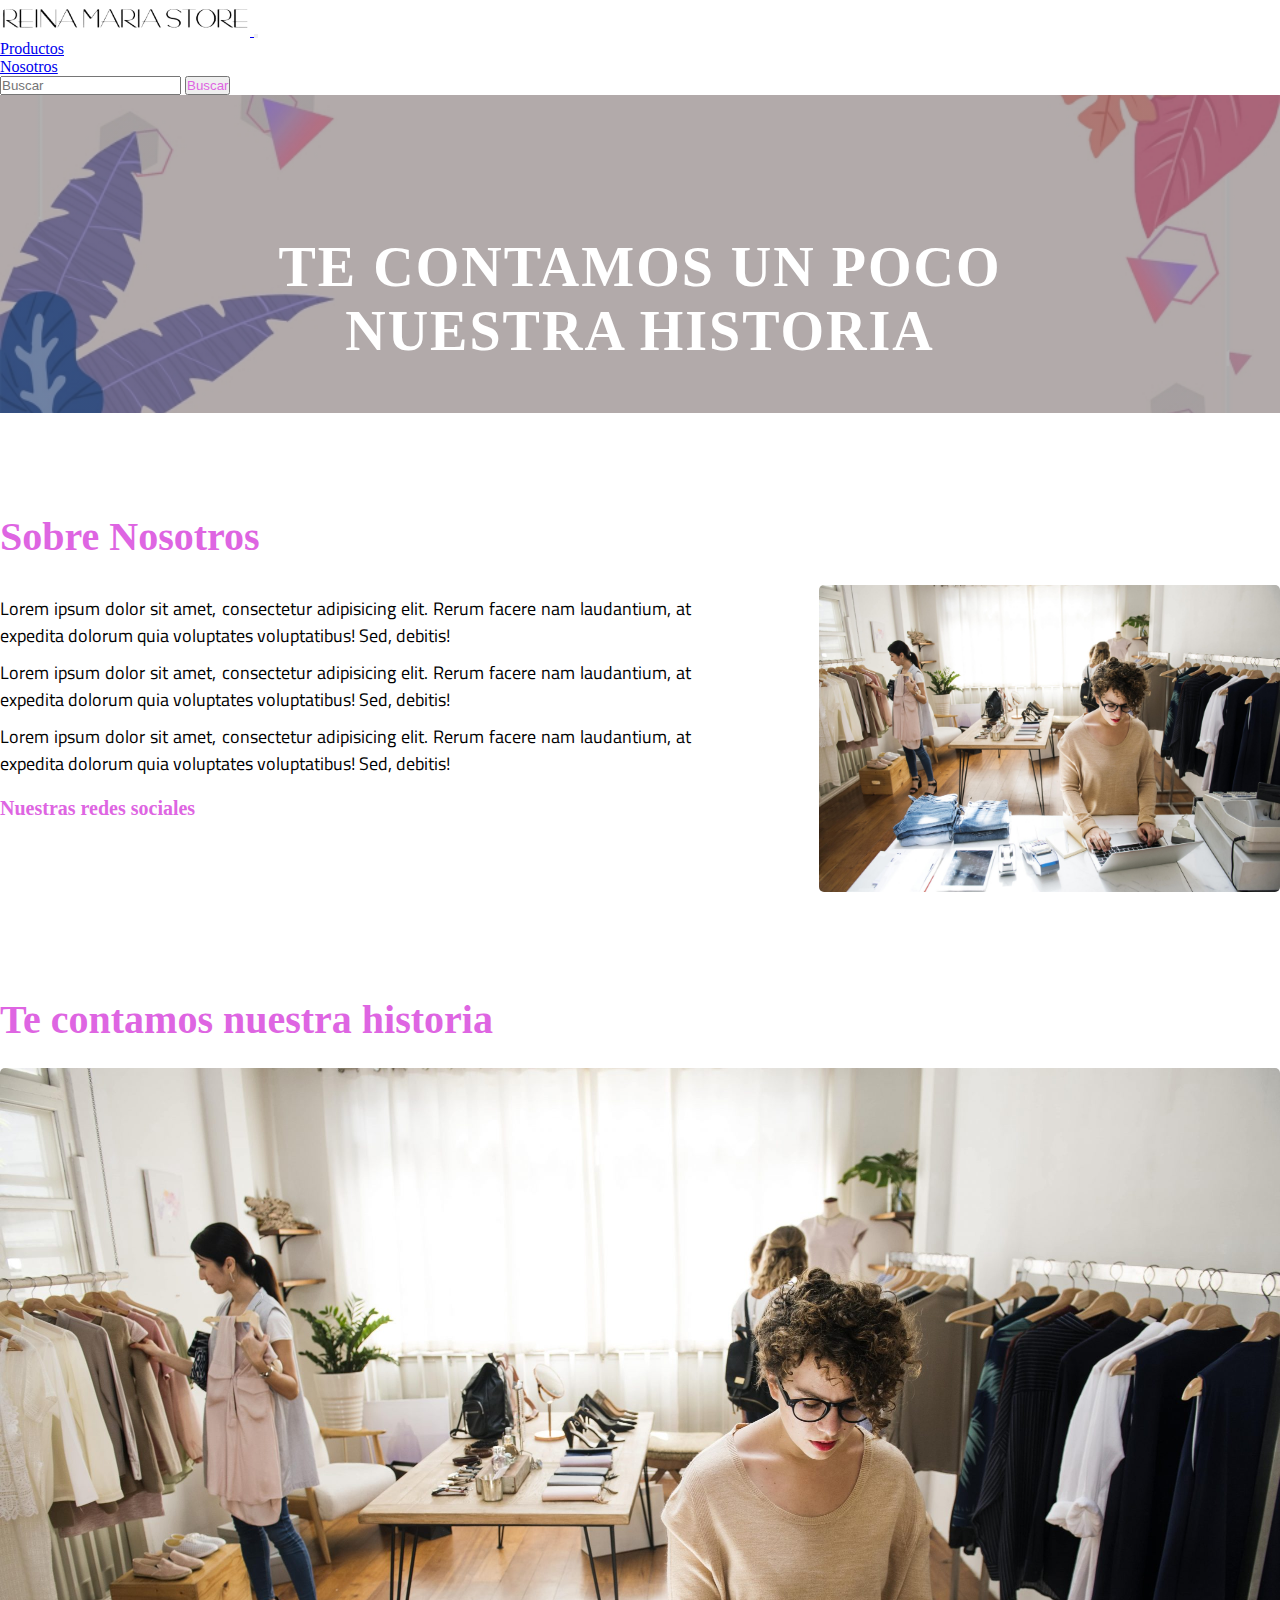
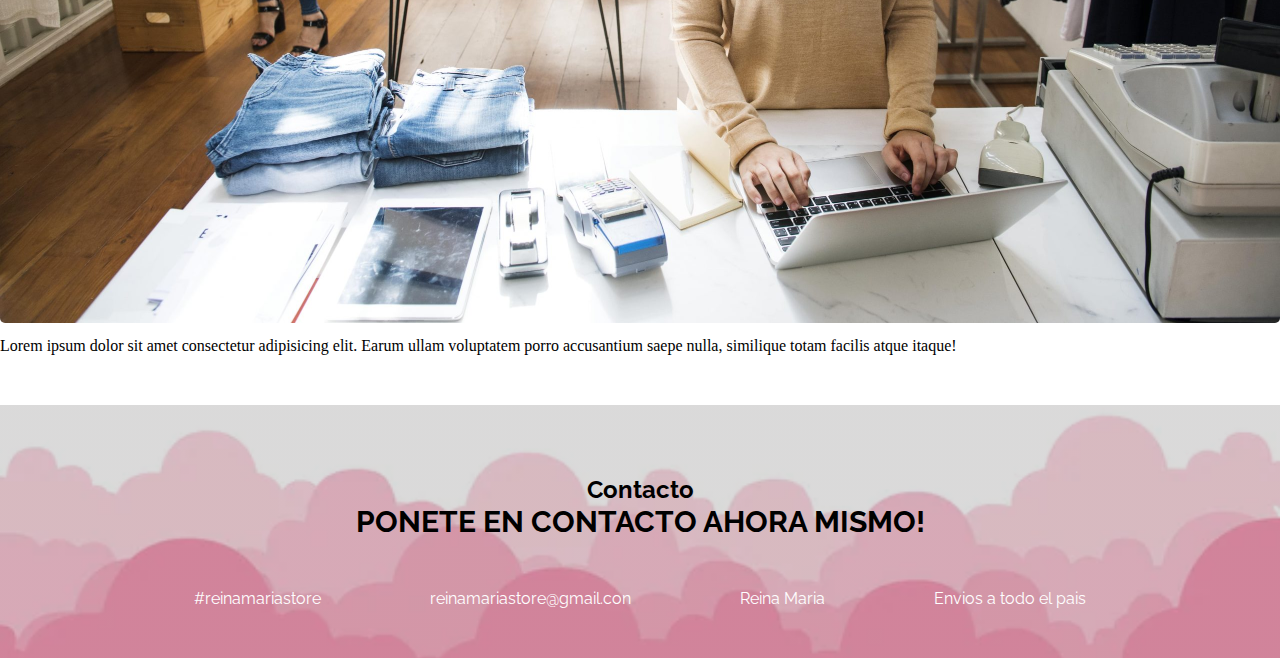
==== pages/nosotros.html @ 3cf56b79 "primer commit" ====
<!DOCTYPE html>
<html lang="es">
<head>
    <meta charset="UTF-8">
    <meta http-equiv="X-UA-Compatible" content="IE=edge">
    <meta name="viewport" content="width=device-width, initial-scale=1.0">
    <title>Nosotros</title>
    <link rel="stylesheet" href="../css/styles.css">
    <link href="https://fonts.googleapis.com/css2?family=Koulen&family=Roboto:ital@1&family=Zen+Loop&display=swap" rel="stylesheet">
    <!-- bootstrap -->
    <link href="https://cdn.jsdelivr.net/npm/bootstrap@5.2.0-beta1/dist/css/bootstrap.min.css" rel="stylesheet" integrity="sha384-0evHe/X+R7YkIZDRvuzKMRqM+OrBnVFBL6DOitfPri4tjfHxaWutUpFmBp4vmVor" crossorigin="anonymous">
    <!-- font-awesome -->
    <link rel="stylesheet" href="https://cdnjs.cloudflare.com/ajax/libs/font-awesome/6.2.1/css/all.min.css" integrity="sha512-MV7K8+y+gLIBoVD59lQIYicR65iaqukzvf/nwasF0nqhPay5w/9lJmVM2hMDcnK1OnMGCdVK+iQrJ7lzPJQd1w==" crossorigin="anonymous" referrerpolicy="no-referrer" />
</head>

<body>
        <!-- NAV BAR -->
            <section class="container">
            <div class="nav-bar" id="nav-bar">
                <div class="contenido-seccion">
                    <nav class="navbar navbar-expand-lg bg-light">
                        <div class="container-fluid">
                            <a class="navbar-brand" href="../index.html">
                                <img src="../img/logoReinaMaria.png" alt="logo" width="250px">
                            </a>
                            <button class="navbar-toggler" type="button" data-bs-toggle="collapse"
                                data-bs-target="#navbarSupportedContent" aria-controls="navbarSupportedContent"
                                aria-expanded="false" aria-label="Toggle navigation">
                                <span class="navbar-toggler-icon"></span>
                            </button>
                            <div class="collapse navbar-collapse" id="navbarSupportedContent">
                                <ul class="navbar-nav me-auto mb-2 mb-lg-0">
                                    <ul class="navbar-nav">
                                        <li class="nav-item">
                                          <a class="nav-link active" aria-current="page" href="../pages/productos.html">Productos</a>
                                        </li>
                                        <ul class="navbar-nav">
                                            <li class="nav-item">
                                              <a class="nav-link active" aria-current="page" href="../pages/nosotros.html">Nosotros</a>
                                            </li>
                                        </ul>
                                    </ul>
                                </ul>
                                <form class="d-flex" role="search">
                                    <input class="form-control me-2" type="buscar" placeholder="Buscar" aria-label="Buscar">
                                    <button class="btn" type="submit">Buscar</button>
                                </form>
                            </div>
                        </div>
                    </nav>
            </div>
            </section>
        <!-- Historia -->
            <section class="container">
                <div class="inicio" id="inicio">
                    <div class="heroText">
                        <h1>Te contamos un poco nuestra historia
                                <path fill-rule="evenodd"
                                    d="m8 2.42-.717-.737c-1.13-1.161-3.243-.777-4.01.72-.35.685-.451 1.707.236 3.062C4.16 6.753 5.52 8.32 8 10.042c2.479-1.723 3.839-3.29 4.491-4.577.687-1.355.587-2.377.236-3.061-.767-1.498-2.88-1.882-4.01-.721L8 2.42Zm-.49 8.5c-10.78-7.44-3-13.155.359-10.063.045.041.089.084.132.129.043-.045.087-.088.132-.129 3.36-3.092 11.137 2.624.357 10.063l.235.468a.25.25 0 1 1-.448.224l-.008-.017c.008.11.02.202.037.29.054.27.161.488.419 1.003.288.578.235 1.15.076 1.629-.157.469-.422.867-.588 1.115l-.004.007a.25.25 0 1 1-.416-.278c.168-.252.4-.6.533-1.003.133-.396.163-.824-.049-1.246l-.013-.028c-.24-.48-.38-.758-.448-1.102a3.177 3.177 0 0 1-.052-.45l-.04.08a.25.25 0 1 1-.447-.224l.235-.468ZM6.013 2.06c-.649-.18-1.483.083-1.85.798-.131.258-.245.689-.08 1.335.063.244.414.198.487-.043.21-.697.627-1.447 1.359-1.692.217-.073.304-.337.084-.398Z" />
                            </svg>
                        </h1>
                        <p></p>
                    </div>
                </div>
            </section>

        <!-- Sobre Nosotros -->
            <section class="container">
                <div class="contenedor-seccion">
                    <h3 class="section-titulo">
                        Sobre Nosotros
                    </h3>
                    <div class="nos">
                        <div class="nosotros-parrafo">
                            <div class="nos-texto">
                                <p class="parrafo">
                                    Lorem ipsum dolor sit amet, consectetur adipisicing elit. Rerum facere nam laudantium, at expedita dolorum quia voluptates voluptatibus! Sed, debitis!
                                </p>
                                <p class="parrafo">
                                    Lorem ipsum dolor sit amet, consectetur adipisicing elit. Rerum facere nam laudantium, at expedita dolorum quia voluptates voluptatibus! Sed, debitis!
                                </p>
                                <p class="parrafo">
                                    Lorem ipsum dolor sit amet, consectetur adipisicing elit. Rerum facere nam laudantium, at expedita dolorum quia voluptates voluptatibus! Sed, debitis!
                                </p>
                                </div>
                                <div class="redes-sociales">
                                    <h4 class="redes-sociales-titulo">Nuestras redes sociales</h4>
                                    <div class="redes-titulo">
                                        <div class="iconos">
                                            <a href="https://www.facebook.com/profile.php?id=100068826816760"><i class="fa-brands fa-instagram"></i></a>
                                            <a href="https://www.instagram.com/reinamariastore/"><i class="fa-brands fa-facebook"></i></a>
                                        </div>
                                    </div>
                                </div>
                            </div>
                            <div class="nos-img">
                                <img src="../img/img-sobrenosotros.jpg" alt="Nosotros" class="imagen">
                            </div>
                        </div>
                </div>
            </section>
    

        <!-- Sobre Nosotros 2 -->
        <section class="container contenedor-seccion2">
            <h3 class="section-titulo">Te contamos nuestra historia</h3>
            <div class="row">
                <div class="col-6">
                    <img src="../img/img-sobrenosotros.jpg" alt="sobre nosotros" class="img-top imagen" width="500px">
                </div>
                <div class="col-6">
                    <p class="parrafo">Lorem ipsum dolor sit amet consectetur adipisicing elit. Earum ullam voluptatem porro accusantium saepe nulla, similique totam facilis atque itaque!</p> 
                </div>
            </div>
        </section>


        <!-- Footer -->
            <footer class="container">
                <section class="contacto" id="contacto">
                    <div class="contenido-seccion">
                        <h2 class="titulo-seccion">Contacto</h2>
                        <h3>Ponete en contacto ahora mismo!</h3>
            
                        <div class="fila">
                            <div class="col">
                                <h2>
                                    <a href=""> <i class="fa-brands fa-instagram"></i></a> 
                                </h2>
                                <span class="info-contacto">#reinamariastore</span>
                            </div>
                            <div class="col">
                                <h2>
                                    <a href=""><i class="fa-solid fa-envelope"></i></a>
                                </h2>
                                <span class="info-contacto">reinamariastore@gmail.con</span>
                            </div>
                            <div class="col">
                                <h2>
                                    <a href=""><i class="fa-brands fa-facebook-f"></i></a>
                                </h2>
                                <span class="info-contacto">Reina Maria</span>
                            </div>
                            <div class="col">
                                <h2>
                                    <a href=""><i class="fa-solid fa-truck-fast"></i></a>
                                </h2>
                                <span class="info-contacto">Envios a todo el pais</span>
                            </div>
                        </div>
                    </div>
                </section>
            </footer>

    <script src="https://cdn.jsdelivr.net/npm/bootstrap@5.2.0-beta1/dist/js/bootstrap.bundle.min.js"
        integrity="sha384-pprn3073KE6tl6bjs2QrFaJGz5/SUsLqktiwsUTF55Jfv3qYSDhgCecCxMW52nD2"
        crossorigin="anonymous"></script>
</body>

</html>
---- css/styles.css ----
@import url('https://fonts.googleapis.com/css2?family=Titillium+Web:wght@200;300;400;600;700&family=Yellowtail&display=swap');
@import url('https://fonts.googleapis.com/css2?family=Golos+Text&family=Montserrat&family=Raleway:wght@300&display=swap');
*{
    font-size: "Golos Text" ;
    margin: 0;
    padding: 0;
}
html{
    scroll-behavior: smooth;
}
/* body{
    color: #000;
    font-family: 'Roboto';
} */

/* -----NAV BAR----- */
.nav-bar .contenido-seccion header nav{
    position: fixed;
    margin-left: 60px;
    background-color: #940253;
    padding: 15px;
    border-radius: 10px;
    text-align: left;
    z-index: 99;
    display: none;
}





/* -----BIENVENIDO/A----- */
.inicio {
    background: linear-gradient(rgba(0,0,0,.3), rgba(0,0,0,.3)),
    url("../img/fondoreina.jpg");
    background-size: cover;
    background-position: center center;
    color: #fff;
    padding: 140px 0 50px 0;
    text-align: center;
}
.inicio .heroText{
    max-width: 1000px;
    margin: auto;
    padding: 0 10px;
}
.inicio .heroText h1{
    text-transform: uppercase;
    font-family: "Monserrat";
    font-size: 3.5rem;
    letter-spacing: 2px;
}
.inicio .heroText p{
    font-family: "Golos Text";
    max-width: 700px;
    margin: auto;
    color: #fff;
    font-weight: 2.5rem;
}
.inicio .heroText .info{
    padding-bottom: 50px;
}
.inicio .heroText .info h3{
    font-weight: normal;
    font-size: 20px;
    margin-top: 20px;
    letter-spacing: 2px;
}
.inicio .heroText .redes .info{
    margin: 20px 0;
}
.inicio .heroText .redes .info a{
    display: inline-block;
    text-decoration: none;
    color: #d339d8;
    border: 1px solid #d339d8;
    border-radius: 50%;
    width: 40px;
    height: 40px;
    line-height: 40px;
    margin: 0 5px;
    transition: .3s;
}
.inicio .heroText .redes .info a:hover{
    color: #fff;
    background-color: #d339d8;
    box-shadow: 0 0 20px #fff;
}


/* -----NUEVOS INGRESOS------ */
.nuevos-ingresos{
    padding: 80px 0 100px 0;
    text-align: center;
    background-color: #fff;
    background-size: cover;
    background-attachment: fixed;
    background-position: center center;
    color: #000;
}
.nuevos-ingresos .heroText{
    max-width: 1000px;
    margin: auto;
    padding: 0 10px;
}
.nuevos-ingresos .heroText h1{
    text-transform: uppercase;
    font-family: "Raleway";
    font-size: 3.5rem;
    letter-spacing: 2px;
}
.nuevos-ingresos .heroText h2{
    font-family: "Titillium Web";
    max-width: 700px;
    margin: auto;
    color: #000;
    font-weight: 2.5rem;
}
.nuevos-ingresos .heroText h2::after{
    content: " ";
        display: block;
        margin: 20px auto 40px;
        width: 100px;
        height: 2px;
        background: #000;
}
/* BTN */
.btn{
    color: #de65e2;
}
.btn:hover{
    color: #fff;
    background-color: #de65e2;
    box-shadow: 0 0 20px #fff;
}
.btnVerMas{
    margin-top: 50px;
}


/* -----FOOTER----- */
.contacto{
    background: linear-gradient(rgba(133, 131, 131, 0.3), rgba(133, 131, 131, 0.3)),
    url("../img/fondofooter.webp");
    background-size: cover;
    background-position: center center;
    color: #000;
    text-align: center;
    padding: 70px 0 50px 0;
    font-family: "Raleway";
    margin-top: 50px;
}
.contacto .contenido-seccion{
    max-width: 1000px;
    margin: auto;
    padding: 0 10px;
}
.contacto .contenido-seccion h3{
    text-transform: uppercase;
    font-size: 30px;
}
.contacto .contenido-seccion .fila{
    display: flex;
    justify-content: space-around;
}
 .fila .col{
    margin-top: 50px;
}
.contacto .contenido-seccion span{
    color: #fff;
}



/* -----NOSOTROS----- */
.contenedor-seccion{
    margin: auto;
    width: 100%;
    padding: 75px 0;
}
.section-titulo{
    font-family: "Monserrat";
    font-size: 40px;
    color: #de65e2;
    margin: 25px 0;
}
.nos{
    display: flex;
}
.nosotros-parrafo{
    width: 60%;
    padding: 0 10% 0 0;
}
.nos-texto{
    font-family: "Titillium Web";
    font-size: 18px;
    text-align: justify;
}
.parrafo{
    margin: 10px 0;
}
.nos-img{
    width: 40%;
}
.imagen{
    object-fit: cover;
    width: 100%;
    border-radius: 5px;
}
.redes-sociales{
    margin: 20px 0;
}
.redes-sociales-titulo{
    font-family: "Monserrat";
    font-size: 20px;
    color: #de65e2;
}
.iconos{
    font-size: 50px;
    margin: 10px 10px 10px 10px;
}
.contenedor-seccion2{
    margin: auto;
}
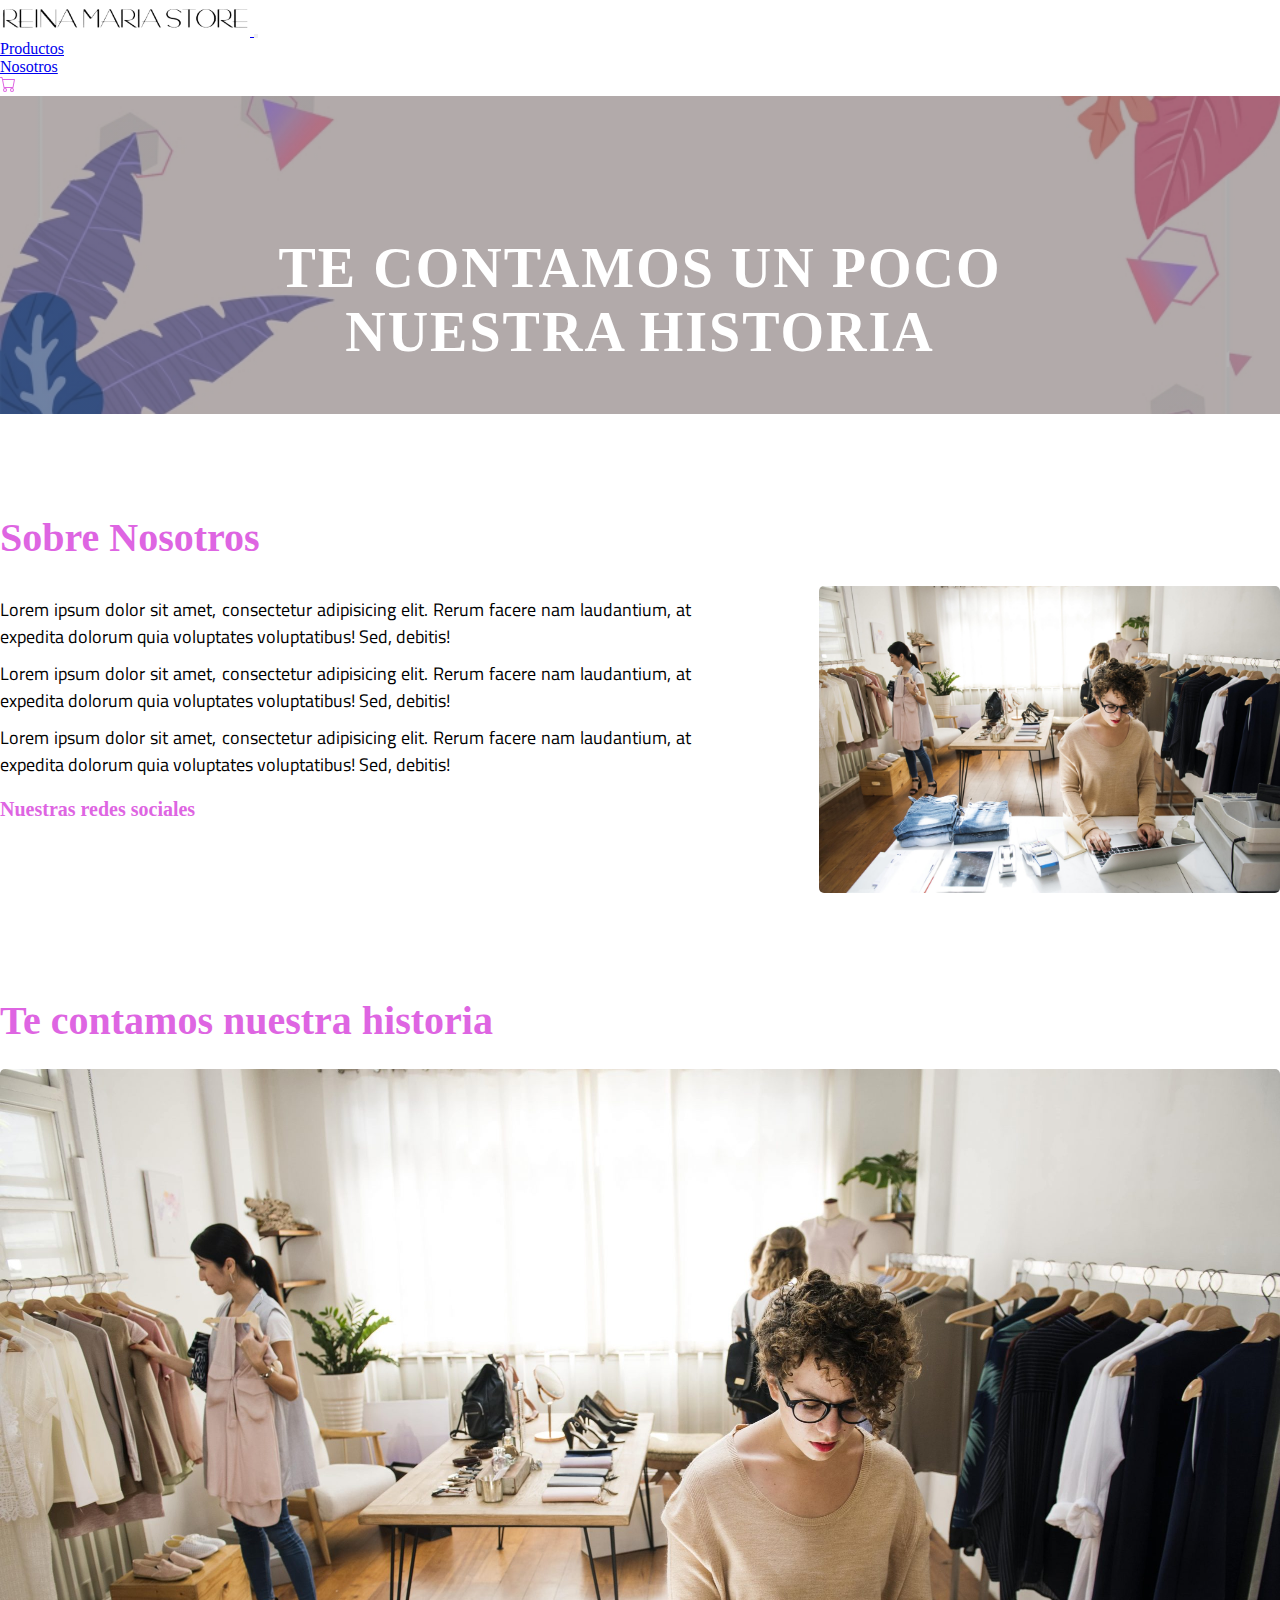
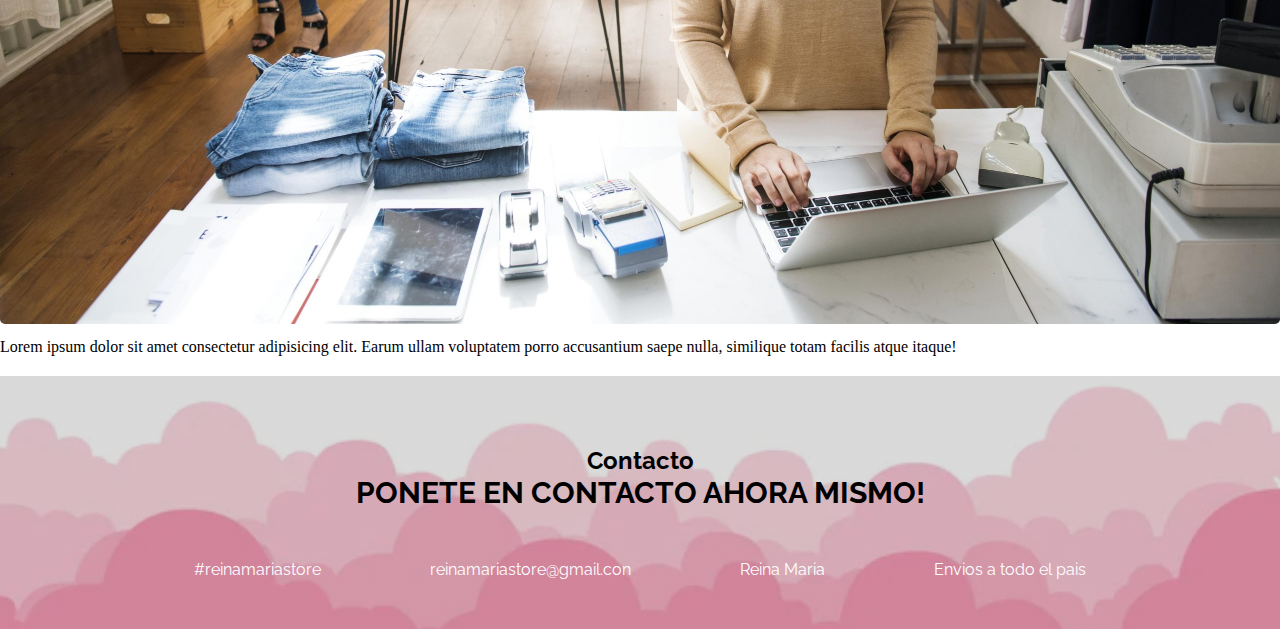
==== commit f334a7ad: "Agregando boton carrito" ====
--- a/pages/nosotros.html
+++ b/pages/nosotros.html
@@ -1,156 +1,173 @@
 <!DOCTYPE html>
 <html lang="es">
+
 <head>
     <meta charset="UTF-8">
     <meta http-equiv="X-UA-Compatible" content="IE=edge">
     <meta name="viewport" content="width=device-width, initial-scale=1.0">
     <title>Nosotros</title>
     <link rel="stylesheet" href="../css/styles.css">
-    <link href="https://fonts.googleapis.com/css2?family=Koulen&family=Roboto:ital@1&family=Zen+Loop&display=swap" rel="stylesheet">
+    <link href="https://fonts.googleapis.com/css2?family=Koulen&family=Roboto:ital@1&family=Zen+Loop&display=swap"
+        rel="stylesheet">
     <!-- bootstrap -->
-    <link href="https://cdn.jsdelivr.net/npm/bootstrap@5.2.0-beta1/dist/css/bootstrap.min.css" rel="stylesheet" integrity="sha384-0evHe/X+R7YkIZDRvuzKMRqM+OrBnVFBL6DOitfPri4tjfHxaWutUpFmBp4vmVor" crossorigin="anonymous">
+    <link href="https://cdn.jsdelivr.net/npm/bootstrap@5.2.0-beta1/dist/css/bootstrap.min.css" rel="stylesheet"
+        integrity="sha384-0evHe/X+R7YkIZDRvuzKMRqM+OrBnVFBL6DOitfPri4tjfHxaWutUpFmBp4vmVor" crossorigin="anonymous">
     <!-- font-awesome -->
-    <link rel="stylesheet" href="https://cdnjs.cloudflare.com/ajax/libs/font-awesome/6.2.1/css/all.min.css" integrity="sha512-MV7K8+y+gLIBoVD59lQIYicR65iaqukzvf/nwasF0nqhPay5w/9lJmVM2hMDcnK1OnMGCdVK+iQrJ7lzPJQd1w==" crossorigin="anonymous" referrerpolicy="no-referrer" />
+    <link rel="stylesheet" href="https://cdnjs.cloudflare.com/ajax/libs/font-awesome/6.2.1/css/all.min.css"
+        integrity="sha512-MV7K8+y+gLIBoVD59lQIYicR65iaqukzvf/nwasF0nqhPay5w/9lJmVM2hMDcnK1OnMGCdVK+iQrJ7lzPJQd1w=="
+        crossorigin="anonymous" referrerpolicy="no-referrer" />
 </head>
 
 <body>
-        <!-- NAV BAR -->
-            <section class="container">
-            <div class="nav-bar" id="nav-bar">
-                <div class="contenido-seccion">
-                    <nav class="navbar navbar-expand-lg bg-light">
-                        <div class="container-fluid">
-                            <a class="navbar-brand" href="../index.html">
-                                <img src="../img/logoReinaMaria.png" alt="logo" width="250px">
-                            </a>
-                            <button class="navbar-toggler" type="button" data-bs-toggle="collapse"
-                                data-bs-target="#navbarSupportedContent" aria-controls="navbarSupportedContent"
-                                aria-expanded="false" aria-label="Toggle navigation">
-                                <span class="navbar-toggler-icon"></span>
-                            </button>
-                            <div class="collapse navbar-collapse" id="navbarSupportedContent">
-                                <ul class="navbar-nav me-auto mb-2 mb-lg-0">
+    <!-- NAV BAR -->
+    <section class="container">
+        <div class="nav-bar" id="nav-bar">
+            <div class="contenido-seccion">
+                <nav class="navbar navbar-expand-lg bg-light">
+                    <div class="container-fluid">
+                        <a class="navbar-brand" href="../index.html">
+                            <img src="../img/logoReinaMaria.png" alt="logo" width="250px">
+                        </a>
+                        <button class="navbar-toggler" type="button" data-bs-toggle="collapse"
+                            data-bs-target="#navbarSupportedContent" aria-controls="navbarSupportedContent"
+                            aria-expanded="false" aria-label="Toggle navigation">
+                            <span class="navbar-toggler-icon"></span>
+                        </button>
+                        <div class="collapse navbar-collapse" id="navbarSupportedContent">
+                            <ul class="navbar-nav me-auto mb-2 mb-lg-0">
+                                <ul class="navbar-nav">
+                                    <li class="nav-item">
+                                        <a class="nav-link active" aria-current="page"
+                                            href="../pages/productos.html">Productos</a>
+                                    </li>
                                     <ul class="navbar-nav">
                                         <li class="nav-item">
-                                          <a class="nav-link active" aria-current="page" href="../pages/productos.html">Productos</a>
+                                            <a class="nav-link active" aria-current="page"
+                                                href="../pages/nosotros.html">Nosotros</a>
                                         </li>
-                                        <ul class="navbar-nav">
-                                            <li class="nav-item">
-                                              <a class="nav-link active" aria-current="page" href="../pages/nosotros.html">Nosotros</a>
-                                            </li>
-                                        </ul>
                                     </ul>
                                 </ul>
-                                <form class="d-flex" role="search">
-                                    <input class="form-control me-2" type="buscar" placeholder="Buscar" aria-label="Buscar">
-                                    <button class="btn" type="submit">Buscar</button>
-                                </form>
+                            </ul>
+                            <!-- CARRITO -->
+                            <div id="carrito" class="d-flex btn">
+                                <svg xmlns="http://www.w3.org/2000/svg" width="16" height="16" fill="currentColor"
+                                    class="bi bi-cart" viewBox="0 0 16 16">
+                                    <path
+                                        d="M0 1.5A.5.5 0 0 1 .5 1H2a.5.5 0 0 1 .485.379L2.89 3H14.5a.5.5 0 0 1 .491.592l-1.5 8A.5.5 0 0 1 13 12H4a.5.5 0 0 1-.491-.408L2.01 3.607 1.61 2H.5a.5.5 0 0 1-.5-.5M3.102 4l1.313 7h8.17l1.313-7zM5 12a2 2 0 1 0 0 4 2 2 0 0 0 0-4m7 0a2 2 0 1 0 0 4 2 2 0 0 0 0-4m-7 1a1 1 0 1 1 0 2 1 1 0 0 1 0-2m7 0a1 1 0 1 1 0 2 1 1 0 0 1 0-2" />
+                                </svg>
                             </div>
                         </div>
-                    </nav>
+                    </div>
+                </nav>
             </div>
-            </section>
-        <!-- Historia -->
-            <section class="container">
-                <div class="inicio" id="inicio">
-                    <div class="heroText">
-                        <h1>Te contamos un poco nuestra historia
-                                <path fill-rule="evenodd"
-                                    d="m8 2.42-.717-.737c-1.13-1.161-3.243-.777-4.01.72-.35.685-.451 1.707.236 3.062C4.16 6.753 5.52 8.32 8 10.042c2.479-1.723 3.839-3.29 4.491-4.577.687-1.355.587-2.377.236-3.061-.767-1.498-2.88-1.882-4.01-.721L8 2.42Zm-.49 8.5c-10.78-7.44-3-13.155.359-10.063.045.041.089.084.132.129.043-.045.087-.088.132-.129 3.36-3.092 11.137 2.624.357 10.063l.235.468a.25.25 0 1 1-.448.224l-.008-.017c.008.11.02.202.037.29.054.27.161.488.419 1.003.288.578.235 1.15.076 1.629-.157.469-.422.867-.588 1.115l-.004.007a.25.25 0 1 1-.416-.278c.168-.252.4-.6.533-1.003.133-.396.163-.824-.049-1.246l-.013-.028c-.24-.48-.38-.758-.448-1.102a3.177 3.177 0 0 1-.052-.45l-.04.08a.25.25 0 1 1-.447-.224l.235-.468ZM6.013 2.06c-.649-.18-1.483.083-1.85.798-.131.258-.245.689-.08 1.335.063.244.414.198.487-.043.21-.697.627-1.447 1.359-1.692.217-.073.304-.337.084-.398Z" />
-                            </svg>
-                        </h1>
-                        <p></p>
+    </section>
+    <!-- Historia -->
+    <section class="container">
+        <div class="inicio" id="inicio">
+            <div class="heroText">
+                <h1>Te contamos un poco nuestra historia
+                    <path fill-rule="evenodd"
+                        d="m8 2.42-.717-.737c-1.13-1.161-3.243-.777-4.01.72-.35.685-.451 1.707.236 3.062C4.16 6.753 5.52 8.32 8 10.042c2.479-1.723 3.839-3.29 4.491-4.577.687-1.355.587-2.377.236-3.061-.767-1.498-2.88-1.882-4.01-.721L8 2.42Zm-.49 8.5c-10.78-7.44-3-13.155.359-10.063.045.041.089.084.132.129.043-.045.087-.088.132-.129 3.36-3.092 11.137 2.624.357 10.063l.235.468a.25.25 0 1 1-.448.224l-.008-.017c.008.11.02.202.037.29.054.27.161.488.419 1.003.288.578.235 1.15.076 1.629-.157.469-.422.867-.588 1.115l-.004.007a.25.25 0 1 1-.416-.278c.168-.252.4-.6.533-1.003.133-.396.163-.824-.049-1.246l-.013-.028c-.24-.48-.38-.758-.448-1.102a3.177 3.177 0 0 1-.052-.45l-.04.08a.25.25 0 1 1-.447-.224l.235-.468ZM6.013 2.06c-.649-.18-1.483.083-1.85.798-.131.258-.245.689-.08 1.335.063.244.414.198.487-.043.21-.697.627-1.447 1.359-1.692.217-.073.304-.337.084-.398Z" />
+                    </svg>
+                </h1>
+                <p></p>
+            </div>
+        </div>
+    </section>
+
+    <!-- Sobre Nosotros -->
+    <section class="container">
+        <div class="contenedor-seccion">
+            <h3 class="section-titulo">
+                Sobre Nosotros
+            </h3>
+            <div class="nos">
+                <div class="nosotros-parrafo">
+                    <div class="nos-texto">
+                        <p class="parrafo">
+                            Lorem ipsum dolor sit amet, consectetur adipisicing elit. Rerum facere nam laudantium, at
+                            expedita dolorum quia voluptates voluptatibus! Sed, debitis!
+                        </p>
+                        <p class="parrafo">
+                            Lorem ipsum dolor sit amet, consectetur adipisicing elit. Rerum facere nam laudantium, at
+                            expedita dolorum quia voluptates voluptatibus! Sed, debitis!
+                        </p>
+                        <p class="parrafo">
+                            Lorem ipsum dolor sit amet, consectetur adipisicing elit. Rerum facere nam laudantium, at
+                            expedita dolorum quia voluptates voluptatibus! Sed, debitis!
+                        </p>
+                    </div>
+                    <div class="redes-sociales">
+                        <h4 class="redes-sociales-titulo">Nuestras redes sociales</h4>
+                        <div class="redes-titulo">
+                            <div class="iconos">
+                                <a href="https://www.facebook.com/profile.php?id=100068826816760"><i
+                                        class="fa-brands fa-instagram"></i></a>
+                                <a href="https://www.instagram.com/reinamariastore/"><i
+                                        class="fa-brands fa-facebook"></i></a>
+                            </div>
+                        </div>
                     </div>
                 </div>
-            </section>
+                <div class="nos-img">
+                    <img src="../img/img-sobrenosotros.jpg" alt="Nosotros" class="imagen">
+                </div>
+            </div>
+        </div>
+    </section>
 
-        <!-- Sobre Nosotros -->
-            <section class="container">
-                <div class="contenedor-seccion">
-                    <h3 class="section-titulo">
-                        Sobre Nosotros
-                    </h3>
-                    <div class="nos">
-                        <div class="nosotros-parrafo">
-                            <div class="nos-texto">
-                                <p class="parrafo">
-                                    Lorem ipsum dolor sit amet, consectetur adipisicing elit. Rerum facere nam laudantium, at expedita dolorum quia voluptates voluptatibus! Sed, debitis!
-                                </p>
-                                <p class="parrafo">
-                                    Lorem ipsum dolor sit amet, consectetur adipisicing elit. Rerum facere nam laudantium, at expedita dolorum quia voluptates voluptatibus! Sed, debitis!
-                                </p>
-                                <p class="parrafo">
-                                    Lorem ipsum dolor sit amet, consectetur adipisicing elit. Rerum facere nam laudantium, at expedita dolorum quia voluptates voluptatibus! Sed, debitis!
-                                </p>
-                                </div>
-                                <div class="redes-sociales">
-                                    <h4 class="redes-sociales-titulo">Nuestras redes sociales</h4>
-                                    <div class="redes-titulo">
-                                        <div class="iconos">
-                                            <a href="https://www.facebook.com/profile.php?id=100068826816760"><i class="fa-brands fa-instagram"></i></a>
-                                            <a href="https://www.instagram.com/reinamariastore/"><i class="fa-brands fa-facebook"></i></a>
-                                        </div>
-                                    </div>
-                                </div>
-                            </div>
-                            <div class="nos-img">
-                                <img src="../img/img-sobrenosotros.jpg" alt="Nosotros" class="imagen">
-                            </div>
-                        </div>
-                </div>
-            </section>
-    
 
-        <!-- Sobre Nosotros 2 -->
-        <section class="container contenedor-seccion2">
-            <h3 class="section-titulo">Te contamos nuestra historia</h3>
-            <div class="row">
-                <div class="col-6">
-                    <img src="../img/img-sobrenosotros.jpg" alt="sobre nosotros" class="img-top imagen" width="500px">
-                </div>
-                <div class="col-6">
-                    <p class="parrafo">Lorem ipsum dolor sit amet consectetur adipisicing elit. Earum ullam voluptatem porro accusantium saepe nulla, similique totam facilis atque itaque!</p> 
+    <!-- Sobre Nosotros 2 -->
+    <section class="container contenedor-seccion2">
+        <h3 class="section-titulo">Te contamos nuestra historia</h3>
+        <div class="row">
+            <div class="col-6">
+                <img src="../img/img-sobrenosotros.jpg" alt="sobre nosotros" class="img-top imagen" width="500px">
+            </div>
+            <div class="col-6">
+                <p class="parrafo">Lorem ipsum dolor sit amet consectetur adipisicing elit. Earum ullam voluptatem porro
+                    accusantium saepe nulla, similique totam facilis atque itaque!</p>
+            </div>
+        </div>
+    </section>
+
+
+    <!-- Footer -->
+    <footer class="container">
+        <section class="contacto" id="contacto">
+            <div class="contenido-seccion">
+                <h2 class="titulo-seccion">Contacto</h2>
+                <h3>Ponete en contacto ahora mismo!</h3>
+
+                <div class="fila">
+                    <div class="col">
+                        <h2>
+                            <a href=""> <i class="fa-brands fa-instagram"></i></a>
+                        </h2>
+                        <span class="info-contacto">#reinamariastore</span>
+                    </div>
+                    <div class="col">
+                        <h2>
+                            <a href=""><i class="fa-solid fa-envelope"></i></a>
+                        </h2>
+                        <span class="info-contacto">reinamariastore@gmail.con</span>
+                    </div>
+                    <div class="col">
+                        <h2>
+                            <a href=""><i class="fa-brands fa-facebook-f"></i></a>
+                        </h2>
+                        <span class="info-contacto">Reina Maria</span>
+                    </div>
+                    <div class="col">
+                        <h2>
+                            <a href=""><i class="fa-solid fa-truck-fast"></i></a>
+                        </h2>
+                        <span class="info-contacto">Envios a todo el pais</span>
+                    </div>
                 </div>
             </div>
         </section>
-
-
-        <!-- Footer -->
-            <footer class="container">
-                <section class="contacto" id="contacto">
-                    <div class="contenido-seccion">
-                        <h2 class="titulo-seccion">Contacto</h2>
-                        <h3>Ponete en contacto ahora mismo!</h3>
-            
-                        <div class="fila">
-                            <div class="col">
-                                <h2>
-                                    <a href=""> <i class="fa-brands fa-instagram"></i></a> 
-                                </h2>
-                                <span class="info-contacto">#reinamariastore</span>
-                            </div>
-                            <div class="col">
-                                <h2>
-                                    <a href=""><i class="fa-solid fa-envelope"></i></a>
-                                </h2>
-                                <span class="info-contacto">reinamariastore@gmail.con</span>
-                            </div>
-                            <div class="col">
-                                <h2>
-                                    <a href=""><i class="fa-brands fa-facebook-f"></i></a>
-                                </h2>
-                                <span class="info-contacto">Reina Maria</span>
-                            </div>
-                            <div class="col">
-                                <h2>
-                                    <a href=""><i class="fa-solid fa-truck-fast"></i></a>
-                                </h2>
-                                <span class="info-contacto">Envios a todo el pais</span>
-                            </div>
-                        </div>
-                    </div>
-                </section>
-            </footer>
+    </footer>
 
     <script src="https://cdn.jsdelivr.net/npm/bootstrap@5.2.0-beta1/dist/js/bootstrap.bundle.min.js"
         integrity="sha384-pprn3073KE6tl6bjs2QrFaJGz5/SUsLqktiwsUTF55Jfv3qYSDhgCecCxMW52nD2"
--- a/css/styles.css
+++ b/css/styles.css
@@ -24,9 +24,6 @@
     z-index: 99;
     display: none;
 }
-
-
-
 
 
 /* -----BIENVENIDO/A----- */
@@ -148,7 +145,7 @@
     text-align: center;
     padding: 70px 0 50px 0;
     font-family: "Raleway";
-    margin-top: 50px;
+    margin-top: 20px;
 }
 .contacto .contenido-seccion{
     max-width: 1000px;
